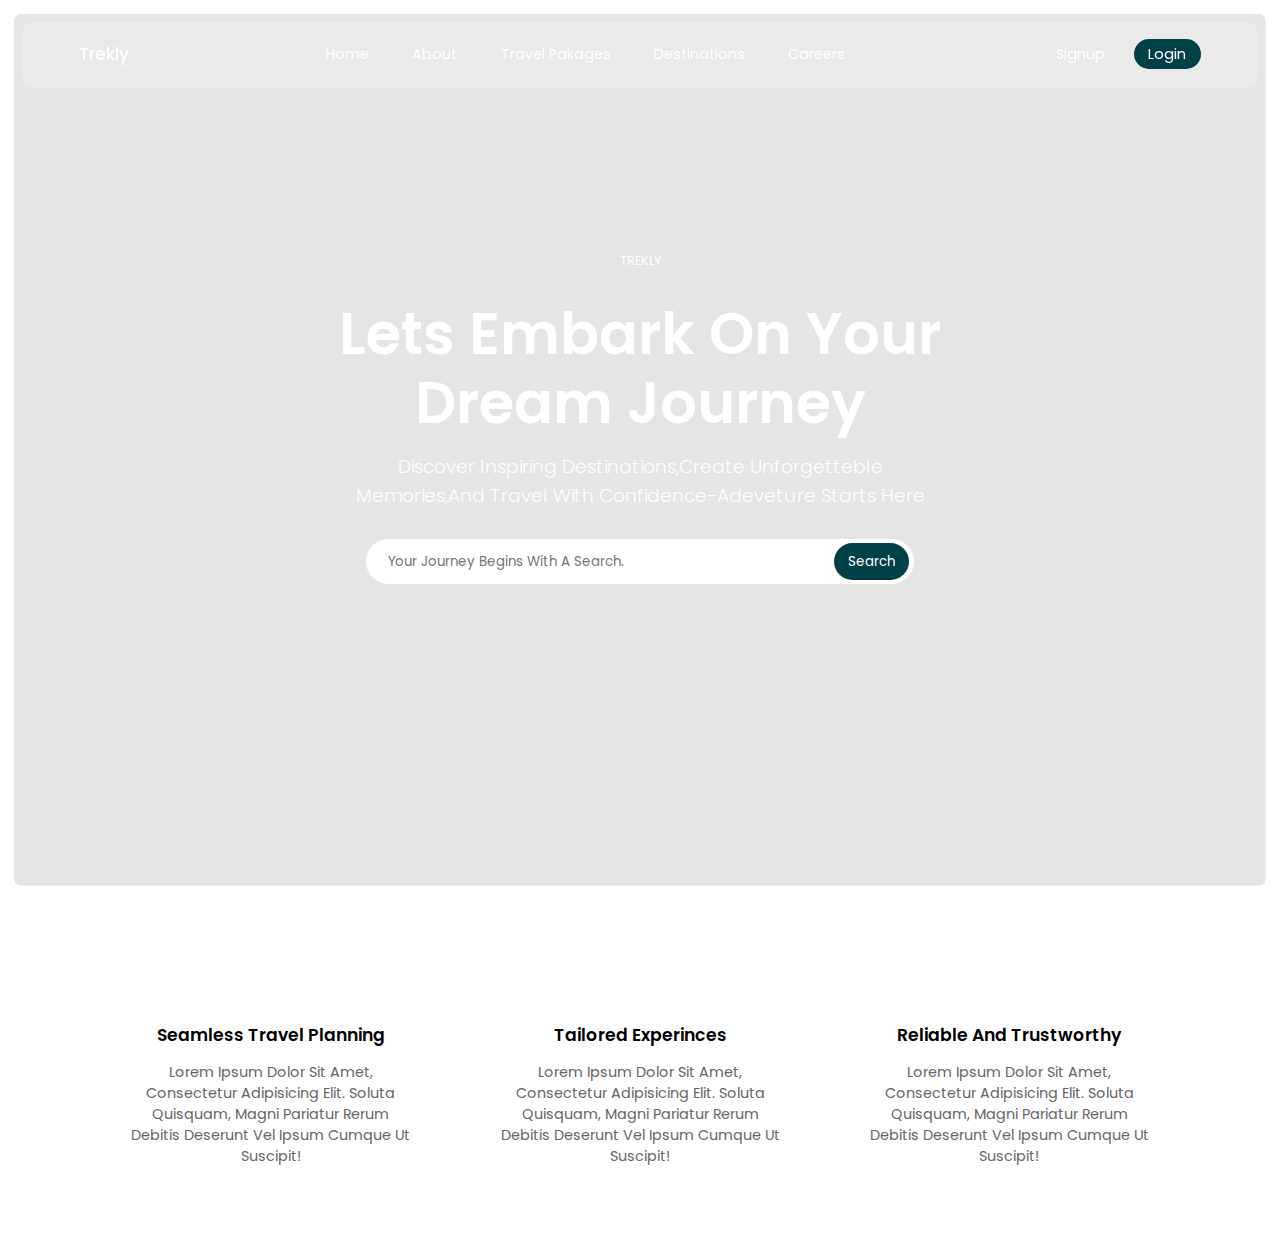
==== Trekly.html @ a3ea8701 "designed header,navbar,travel section and some responsiveness" ====
<!DOCTYPE html>
<html lang="en">
<head>
    <meta charset="UTF-8">
    <meta name="viewport" content="width=device-width, initial-scale=1.0">
    <title>Trekly</title>
    <link rel="stylesheet" href="https://cdnjs.cloudflare.com/ajax/libs/font-awesome/6.2.0/css/all.min.css" integrity="sha512-xh6O/CkQoPOWDdYTDqeRdPCVd1SpvCA9XXcUnZS2FmJNp1coAFzvtCN9BmamE+4aHK8yyUHUSCcJHgXloTyT2A==" crossorigin="anonymous" referrerpolicy="no-referrer" />
    <link rel="stylesheet" href="./css/trekly.css">
</head>
<body>
    <!-- home section start -->

  <section class="home">
    <div class="homeBox">
        <nav>
            <div class="logo bars">
                <div class="bar">
                    <i class="fa fa-bars"></i>
                </div>
                <h3>Trekly</h3>
            
            </div>
            <div class="menu ">
                <div class="close">
                    <i class="fa fa-close"></i>
                </div>
                <ul>
                    <li><a href="#">Home</a></li>
                    <li><a href="#">About</a></li>
                    <li><a href="#">Travel Pakages</a></li>
                    <li><a href="#">Destinations</a></li>
                    <li><a href="#">Careers</a></li>
                </ul>
            </div>
            <div class="signup-login">
                <a href="#">Signup</a>
                <a href="#">Login</a>
            </div>
        </nav>


<div class="content">
    <h5>Trekly</h5>
    <h1>Lets embark on your dream journey</h1>
    <p>Discover inspiring destinations,create unforgetteble memories,and travel with confidence-adeveture starts here</p>


<div class="search">
<i class="fa fa-search"></i>
<input type="text" placeholder="Your journey begins with a search.">
<button>search</button>
</div>

</div>


    </div>
  </section>
              
    <!-- home section end -->

    <!-- travel section start -->
<section class="travel">
    <div class="container">
        <div class="box">
            <img src="https://img.freepik.com/free-vector/planning-notebook-cartoon-style_1308-102623.jpg" alt="">
            <div class="content">
                <h4>Seamless travel planning</h4>
                <p>Lorem ipsum dolor sit amet, consectetur adipisicing elit. Soluta quisquam, magni pariatur rerum debitis deserunt vel ipsum cumque ut suscipit!</p>
            </div>
        </div>
        <div class="box">
            <img src="https://atlas-content-cdn.pixelsquid.com/stock-images/retro-map-K6VK2r2-600.jpg" alt="">
            <div class="content">
                <h4>Tailored experinces</h4>
                <p>Lorem ipsum dolor sit amet, consectetur adipisicing elit. Soluta quisquam, magni pariatur rerum debitis deserunt vel ipsum cumque ut suscipit!</p>
            </div>
        </div>
        <div class="box">
            <img src="https://cdn-icons-png.flaticon.com/512/4371/4371345.png" alt="">
            <div class="content">
                <h4>Reliable and Trustworthy</h4>
                <p>Lorem ipsum dolor sit amet, consectetur adipisicing elit. Soluta quisquam, magni pariatur rerum debitis deserunt vel ipsum cumque ut suscipit!</p>
            </div>
        </div>
    </div>
</section>

    <!-- travel section end -->
</body>
<script src="https://cdnjs.cloudflare.com/ajax/libs/gsap/3.12.4/gsap.min.js" integrity="sha512-EZI2cBcGPnmR89wTgVnN3602Yyi7muWo8y1B3a8WmIv1J9tYG+udH4LvmYjLiGp37yHB7FfaPBo8ly178m9g4Q==" crossorigin="anonymous" referrerpolicy="no-referrer"></script>
<script src="./js/trekly.js"></script>
</html>
---- css/trekly.css ----
@import url('https://fonts.googleapis.com/css2?family=Poppins:ital,wght@0,100;0,200;0,300;0,400;0,500;0,600;0,700;0,800;0,900;1,100;1,200;1,300;1,400;1,500;1,600;1,700;1,800;1,900&display=swap');

* {
 margin: 0;
 padding: 0;   
 font-family: "Poppins",sans-serif;
 text-transform: capitalize;
 box-sizing: border-box;
 transition: all .3s ease;

 text-decoration: none;
}

:root{
    --dark-green:#112a34;
    --green-color:#004047;
    --white-color:#fff;
}

::selection{
    background: var(--green-color);
    color: var(--white-color);
}
html,body{
    width: 100%;
    height: 100%;
}

html{
    font-size: 90%;
}

section{
    padding: 0 8rem;
    width: 100%;
}

section.home{
    padding: 1rem;
    width: 100%;
    height: 100vh;
}
.home .homeBox{
    width: 100%;
    height: 100%;
    background: linear-gradient(rgba(0,0,0,.1),rgba(0,0,0,.1)),url("https://images.unsplash.com/photo-1647311022453-ab4353c000db?q=80&w=1932&auto=format&fit=crop&ixlib=rb-4.0.3&ixid=M3wxMjA3fDB8MHxwaG90by1wYWdlfHx8fGVufDB8fHx8fA%3D%3D");
    background-repeat: no-repeat;
    background-size: cover;
    background-position: center;
    padding: .5rem;
    border-radius:.5rem;
}

.home .homeBox nav{
    width: 100%;
    height: 65px;
    background: linear-gradient(rgba(255,255,255,.2),rgba(255,255,255,.2));
    backdrop-filter: blur(1px);
    border-radius: .7rem;
    display: flex;
    justify-content: space-between;
    align-items: center;
    padding: 0 4rem;
    z-index:10 ;
    position: relative;
}

.home .homeBox nav .logo{
    display: flex;
  align-items: center;
    gap: 1rem;
}

.home .homeBox nav .logo .bar{
font-size: 1.35rem;
color: var(--white-color);
cursor: pointer;
display: none;
} 

.home .homeBox nav .logo .bar:hover{
    color: var(--green-color);
}

.home .homeBox nav .logo h3{
color: var(--white-color);
font-weight: 500;

}

.home .homeBox nav .menu .close{
    display: none;

} 

.home .homeBox nav .menu ul{
    display: flex;
    gap: 3rem;
    list-style: none;

}
.home .homeBox nav .menu ul li a{
    color: var(--white-color);
    font-weight: 400;

}
.home .homeBox nav .menu ul li a:hover{
    color: rgb(255, 255, 255/70%);
}
.home .homeBox nav .signup-login{
 display: flex;
    align-items: center;
    gap: 1rem;
}
.home .homeBox nav .signup-login a{
    color: var(--white-color);
    padding: .3rem 1rem;
    border-radius: 2rem;
}
.home .homeBox nav .signup-login a:last-child{
background: var(--green-color);
padding:.3rem 1rem ;
border-radius: 2rem;
}
.home .homeBox nav .signup-login a:hover{
    color: rgb(255, 255, 255/75%);
}

.home .homeBox nav .signup-login a:last-child:hover{
    color:var(--white-color) ;
    background:#02636e ;
}

.home .homeBox .content{
    width: 100%;
    height: calc(100% - 65px);
    display: flex;
    justify-content: center;
    align-items: center;
    flex-direction: column;
    transform: translate(0 ,-65px);
}
.home .homeBox .content h5{
    text-transform: uppercase;
    color: var(--white-color);
    font-size: .9rem;
    font-weight: 400;
    margin-bottom: 2rem;
}

.home .homeBox .content h1{
    font-size:4rem ;
    max-width: 50rem;
    color: var(--white-color);
    text-align: center;
    font-weight: 600;
    line-height: 1.2;
    margin-bottom:1rem;
}
.home .homeBox .content p{
    color: var(--white-color);
font-weight: 300;
max-width: 40rem;
font-size: 1.3rem;
margin-bottom: 2rem;
text-align: center;
}
.home .homeBox .content .search{
    width: 100%;
    max-width: 38rem;
height: 45px;
background: var(--white-color);
border-radius: 3rem;
display: flex;
align-items: center;
padding: .3rem;
}
.home .homeBox .content .search i{
    color: rgba(0, 0,0 ,.5 );
    margin: 0.6rem;
}


.home .homeBox .content .search input{
    width: 100%;
    height: 100%;
    background: transparent;
    border: none;
    outline: none;
    font-weight: 400;
}
.home .homeBox .content .search button{
    height: 100%;
    padding: 0 1rem;
    border-radius: inherit;
    background: var(--green-color);
    border: none;
    outline: none;
    color: var(--white-color);
    font-weight: 400;
    cursor: pointer;
}
.home .homeBox .content .search button:hover{
 background: #02636e;   
}


/* travel section start */
.travel .container{
   width: 100%; 
   display: flex;
   justify-content: space-between;
   align-items: center;
   gap: 4rem;
   padding: 5rem 0;

}
.travel .container .box{
    padding: 0 1rem;
    text-align: center;
    max-width: 30rem;
}
.travel .container .box img{
    height: 10rem;
}

.travel .container .box h4{
    font-size: 1.2rem;
    margin: 1rem 0;
    margin-top: 2rem;
    font-weight: 600;

}
.travel .container .box p{
    color: #666;
}
/* travel section end */








/* media queries of section start */
@media only screen  and (max-width:1020px)  {
html{
   font-size: 85%; 
}   
 section{
    padding: 0 2rem;
 }
}
@media only screen  and (max-width:910px)  {
  .home .homeBox nav{
    padding: 0 1rem;
  }
   
  .home .homeBox nav .menu{
    gap: 2rem;
  }
    }

    @media only screen  and (max-width:767px)  {
     .home .homeBox nav .menu{
        display: none;
     }
     
     .home .homeBox nav .logo .bar{
        display: block;
     }
     .home .homeBox nav .menu.active{
        display: block;
        position:absolute ;
        left: -1.5rem;
        top: -1.5rem;
        width: 100vw;
        height: 100vh;
        background: rgb(0 0 0/90%);
        display: flex;
        align-items: center;
        padding: 0 3rem;
     }
     .home .homeBox nav .menu .close{
        display: block;
        position: absolute;
        left: 3rem;
        top: 3rem;
        cursor: pointer;
        color: var(--white-color);
        font-size: 2rem;
     }
     .home .homeBox nav .menu .close:hover{
        color: rgb(255 255 255/40%);
     }
     .home .homeBox nav .menu ul{
        flex-direction: column;
        font-size: 1.3rem;
        gap: 1.3rem;
     }
     .home .homeBox nav .menu ul:hover li a{
        color: rgb(255 255 255/40%);
     }

     .home .homeBox nav .menu ul li a:hover{
        color: var(--white-color);
     }
     .home .homeBox .content{
        padding: 2rem;
     }
     .travel .container{
        flex-direction: column;
        padding: 4rem 0;
        gap: 4rem;

     }

     .travel .container .box img{
        height: 6rem;
     }

}

        @media only screen  and (max-width:607px)  {
            .home .homeBox .content h1{
               font-size: 2rem; 
            }
            .home .homeBox .content p{
                font-size: .8rem; 
             }
            }
/* media queries of section end */
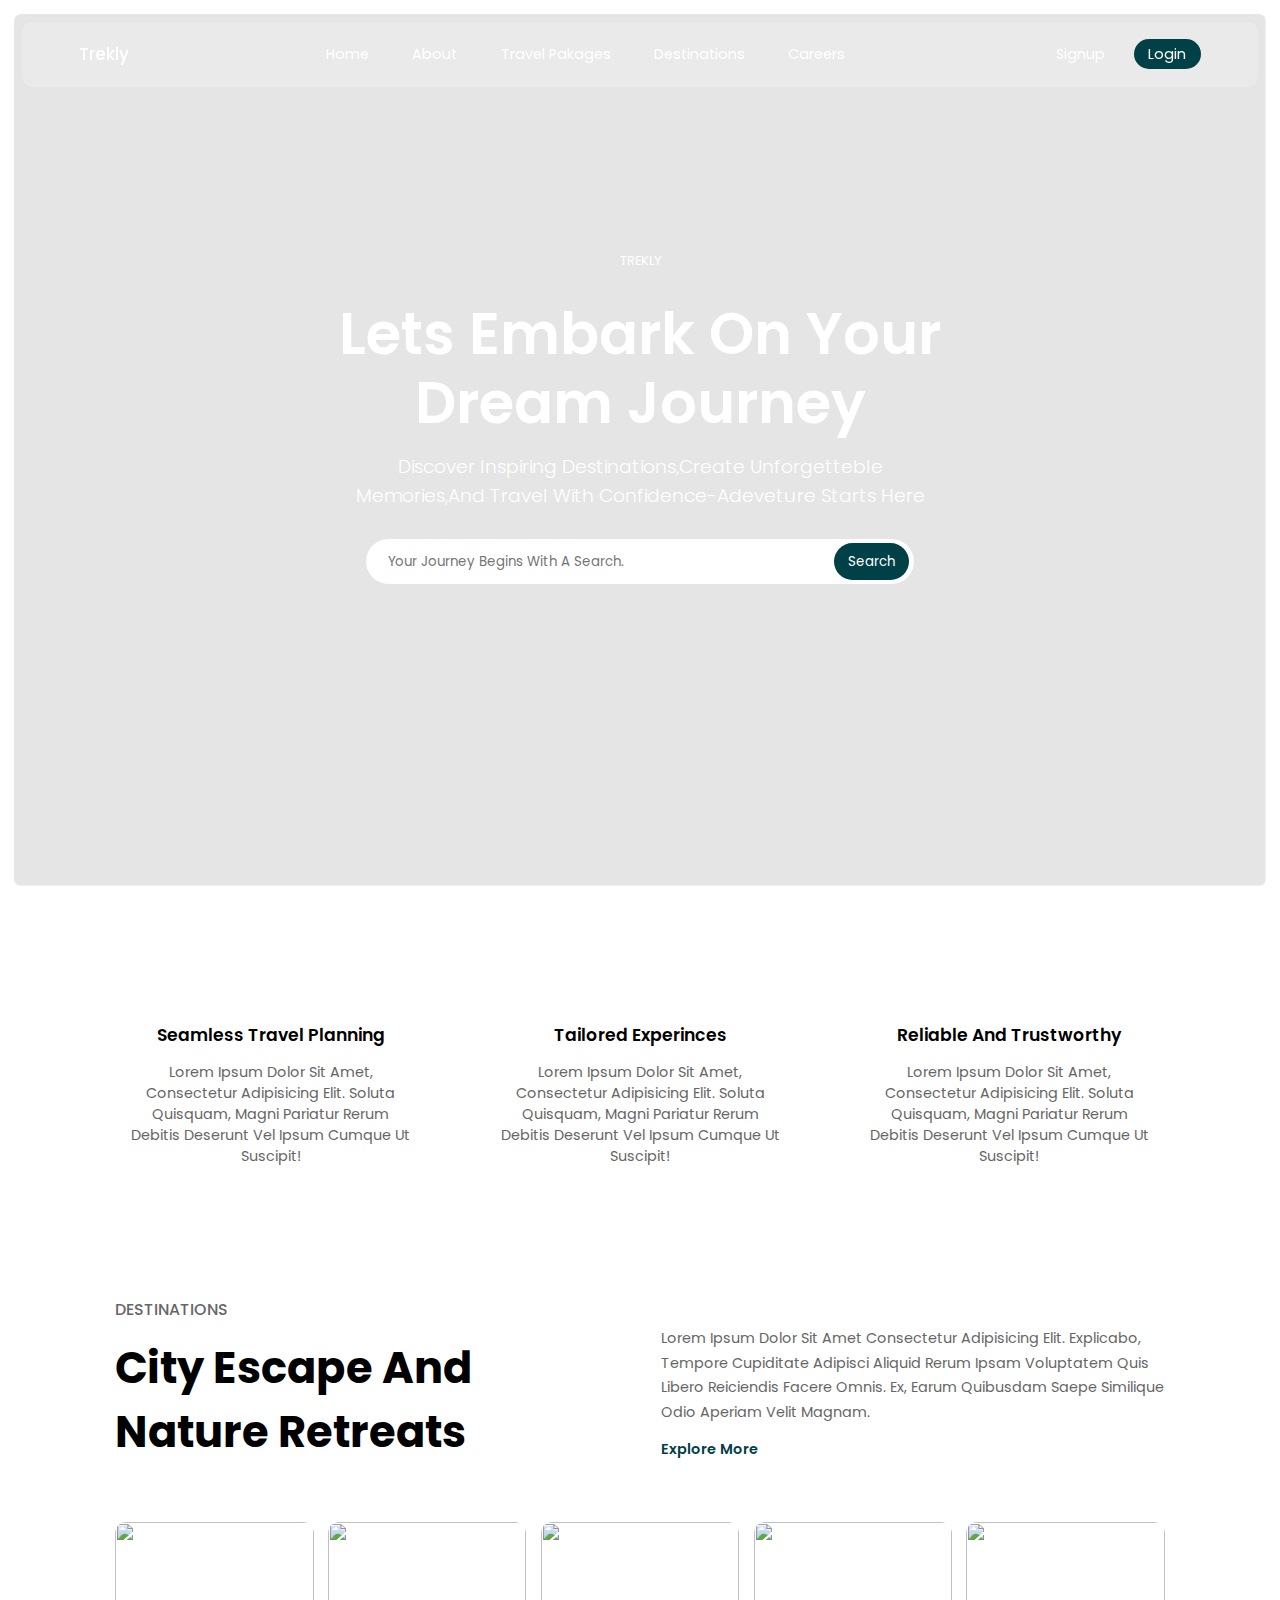
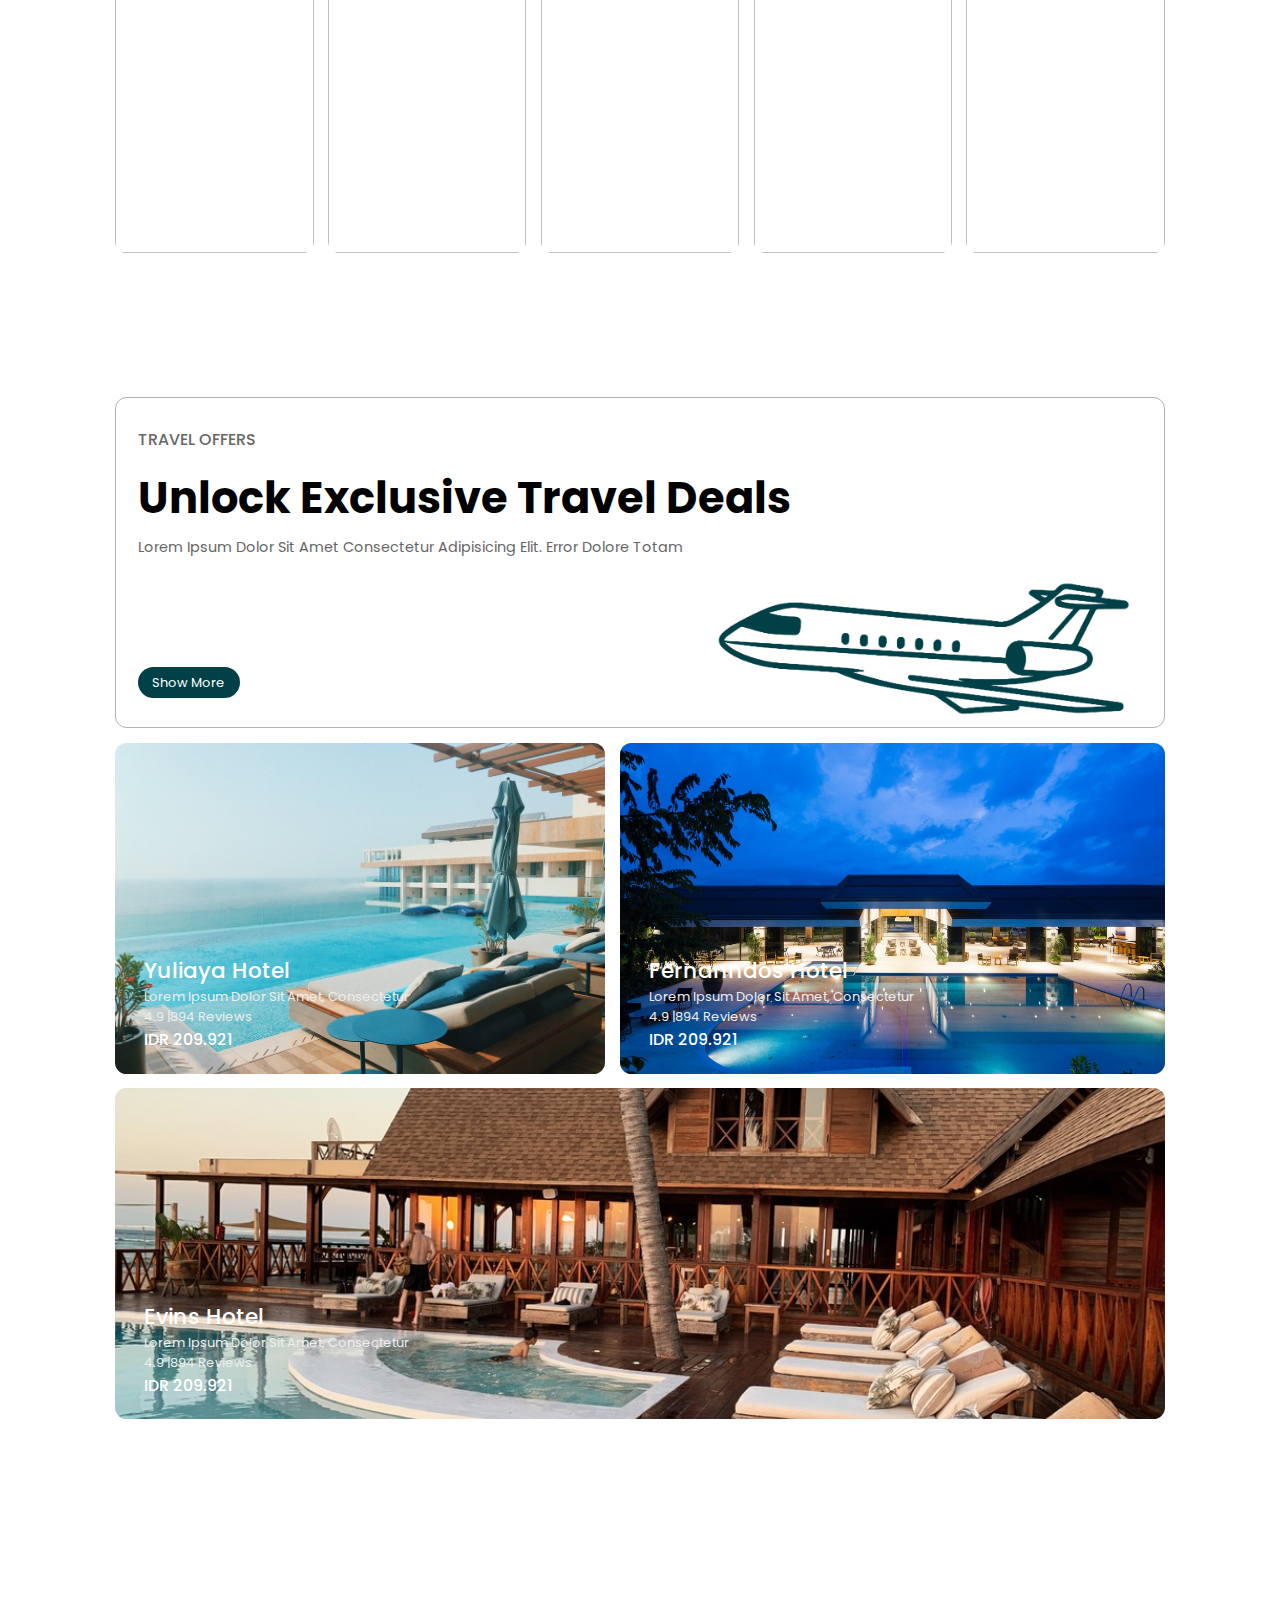
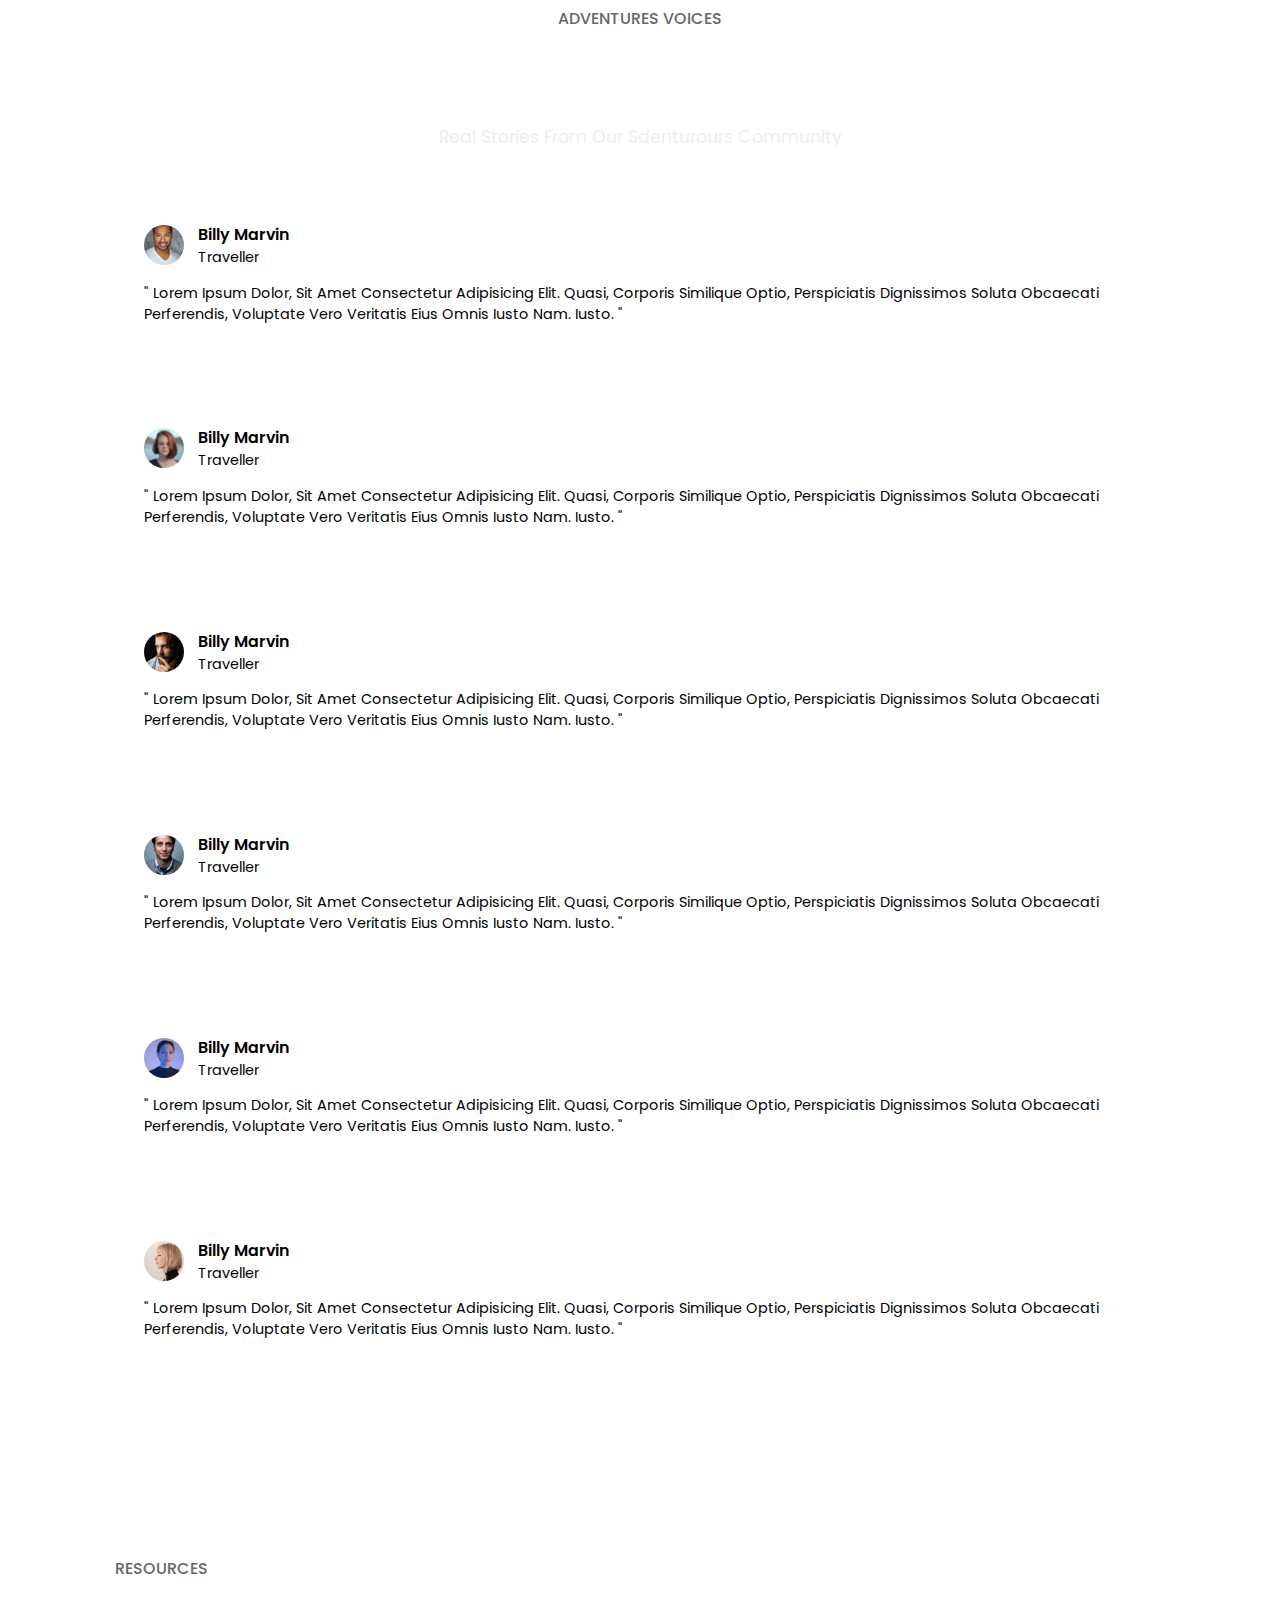
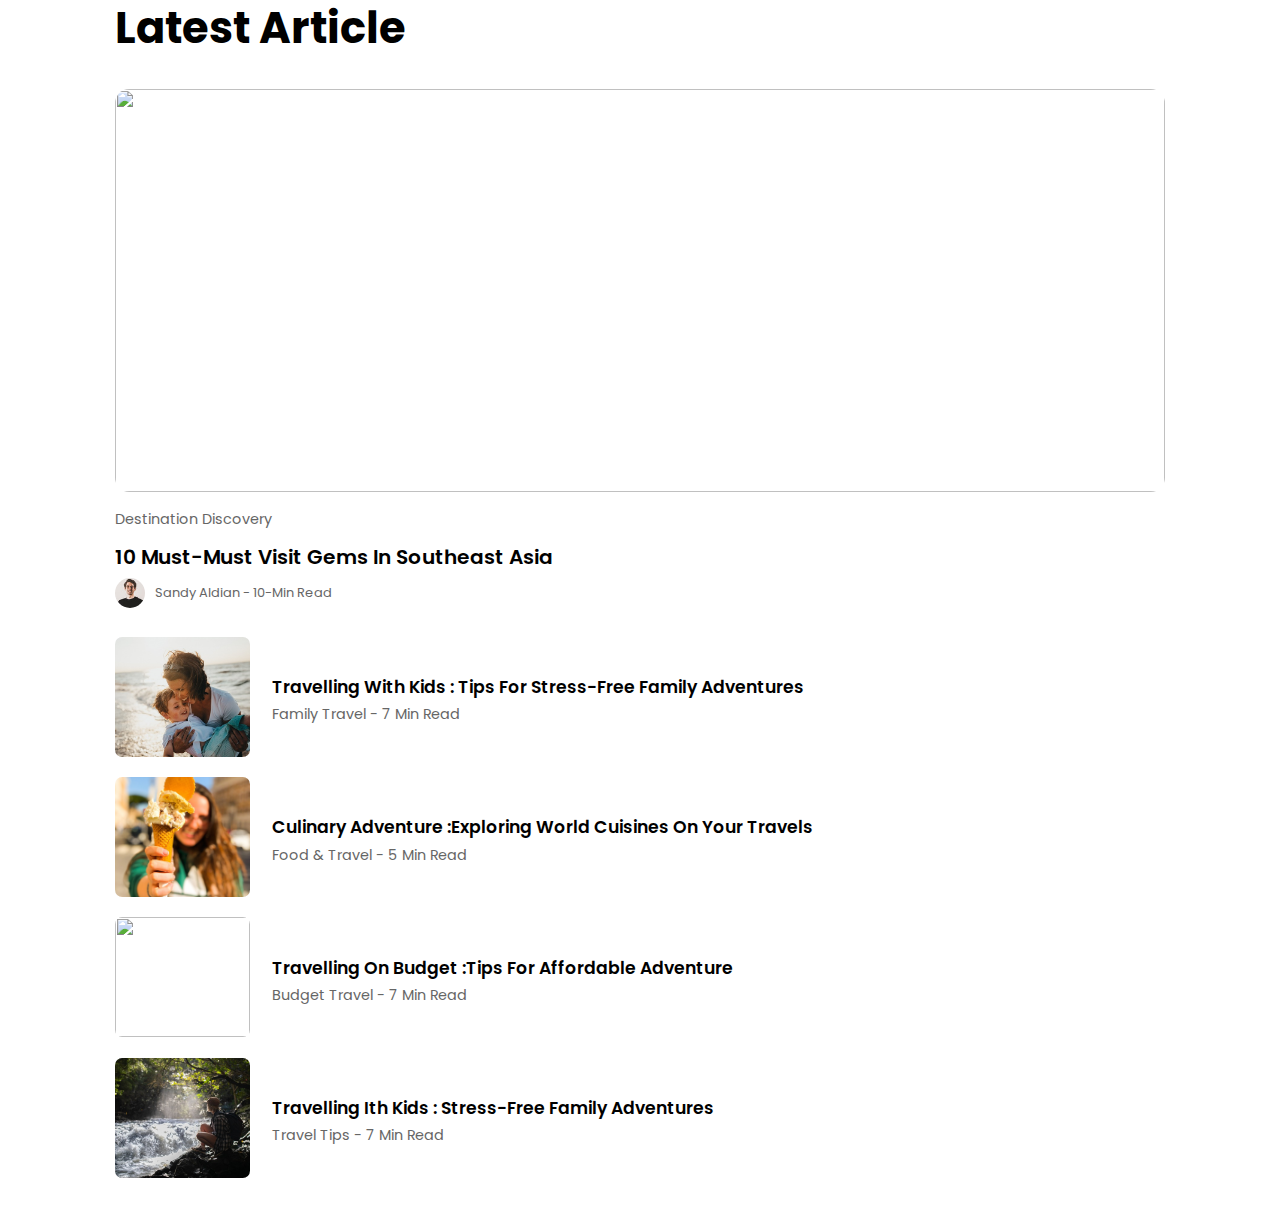
==== commit 2fdb0f6e: "destination,features,feedback ssection design and more completed" ====
--- a/Trekly.html
+++ b/Trekly.html
@@ -87,6 +87,280 @@
 </section>
 
     <!-- travel section end -->
+  <!-- destination section starts -->
+<section class="destinations">
+    <h4 class="label">destinations</h4>
+    <div class="container">
+        <div class="container-box">
+            <h2 class="heading">city escape and nature retreats</h2>
+            <div class="content">
+                <p>Lorem ipsum dolor sit amet consectetur adipisicing elit. Explicabo, tempore cupiditate adipisci aliquid rerum ipsam voluptatem quis libero reiciendis facere omnis. Ex, earum quibusdam saepe similique odio aperiam velit magnam.</p>
+                <a href="#">explore more <i class="fa fa-arrow-right"></i></a>
+            </div>
+        </div>
+        <div class="gallery">
+            <div class="box">
+                <img src="https://plus.unsplash.com/premium_photo-1675802755792-a7cfd346b5be?q=80&w=1932&auto=format&fit=crop&ixlib=rb-4.0.3&ixid=M3wxMjA3fDB8MHxwaG90by1wYWdlfHx8fGVufDB8fHx8fA%3D%3D" alt="">
+                <div class="text">
+                    <h2>east nusa tenggara</h2>
+                </div>
+            </div>
+            <div class="box">
+                <img src="https://images.unsplash.com/photo-1494086540177-cb524d1bc2f8?w=600&auto=format&fit=crop&q=60&ixlib=rb-4.0.3&ixid=M3wxMjA3fDB8MHxzZWFyY2h8NTl8fGJvYXQlMjBpbiUyMHRoZSUyMG9jZWFufGVufDB8fDB8fHww" alt="">
+                <div class="text">
+                    <h2>bali</h2>
+                </div>
+            </div>
+            <div class="box">
+                <img src="https://images.unsplash.com/photo-1507608869274-d3177c8bb4c7?w=600&auto=format&fit=crop&q=60&ixlib=rb-4.0.3&ixid=M3wxMjA3fDB8MHxzZWFyY2h8MTR8fGhvdCUyMGFpciUyMGJhbGxvb258ZW58MHx8MHx8fDA%3D" alt="">
+                <div class="text">
+                    <h2>bali</h2>
+                </div>
+            </div>
+            <div class="box">
+                <img src="https://images.unsplash.com/photo-1531142215038-8057c1bd3878?q=80&w=2071&auto=format&fit=crop&ixlib=rb-4.0.3&ixid=M3wxMjA3fDB8MHxwaG90by1wYWdlfHx8fGVufDB8fHx8fA%3D%3D" alt="">
+                <div class="text">
+                    <h2>east java</h2>
+                </div>
+            </div>
+            <div class="box">
+                <img src="https://images.unsplash.com/photo-1500530855697-b586d89ba3ee?w=600&auto=format&fit=crop&q=60&ixlib=rb-4.0.3&ixid=M3wxMjA3fDB8MHxzZWFyY2h8NzZ8fGJvYXQlMjBmcm9udHxlbnwwfHwwfHx8MA%3D%3D" alt="">
+                <div class="text">
+                    <h2>west papua</h2>
+                </div>
+            </div>
+        </div>
+    </div>
+</section>
+    <!-- destination section end -->
+  
+
+    <!-- features  section starts  -->
+       <section class="featured">
+         <div class="gallery">
+            <div class="box">
+                <div class="first-box">
+                    <h4 class="label">travel offers</h4>
+                    <h2 class="heading">unlock exclusive travel deals </h2>
+                    <p>Lorem ipsum dolor sit amet consectetur adipisicing elit. Error dolore totam </p>
+                    <a href="#">show more</a>
+                    <div class="image">
+                        <img src="./images/plane.png" alt="">
+                    </div>
+                </div>
+            </div>
+            <div class="box">
+                <img src="./images/featured-1.jpg" alt="">
+                <div class="content">
+                    <h2>yuliaya hotel</h2>
+                    <p>Lorem ipsum dolor sit amet, consectetur</p>
+                    <div class="review-and-idr">
+                        <div class="review">
+
+                            <i class="fa fa-star"></i>
+                            4.9 |894 reviews
+                            <p>idr 209.921</p>
+                        </div>
+                    </div>
+                </div>
+            </div>
+            <div class="box">
+                <img src="./images/featured-2.jpg" alt="">
+                <div class="content">
+                    <h2>fernanndos hotel</h2>
+                    <p>Lorem ipsum dolor sit amet, consectetur</p>
+                    <div class="review-and-idr">
+                        <div class="review">
+
+                            <i class="fa fa-star"></i>
+                            4.9 |894 reviews
+                            <p>idr 209.921</p>
+                        </div>
+                    </div>
+                </div>
+            </div>
+            <div class="box">
+                <img src="./images/featured-3.jpg" alt="">
+                <div class="content">
+                    <h2>evins hotel</h2>
+                    <p>Lorem ipsum dolor sit amet, consectetur</p>
+                    <div class="review-and-idr">
+                        <div class="review">
+
+                            <i class="fa fa-star"></i>
+                            4.9 |894 reviews
+                            <p>idr 209.921</p>
+                        </div>
+                    </div>
+                </div>
+            </div>
+         </div>
+       </section>
+    <!-- features  section ends  -->
+  
+
+    <!-- feedback section start -->
+<section class="feedback">
+    <div class="container">
+      <h4 class="label">
+        adventures voices
+      </h4>  
+      <h2 class="heading">adventurers voices</h2>
+      <p class="paragraph">
+        real stories from our sdenturours community
+      </p>
+    </div>
+
+
+    <div class="voices">
+        <div class="voice">
+            <div class="profile">
+                <img src="./images/photo1.jpg" alt="">
+                <div class="detail">
+                    <li>Billy marvin</li>
+                    <li>traveller</li>
+                </div>
+            </div>
+            <p>" Lorem ipsum dolor, sit amet consectetur adipisicing elit. Quasi, corporis similique optio, perspiciatis dignissimos soluta obcaecati perferendis, voluptate vero veritatis eius omnis iusto nam. Iusto. "</p>
+        </div>
+    </div>
+    
+    <div class="voices">
+        <div class="voice">
+            <div class="profile">
+                <img src="./images/photo2.jpg" alt="">
+                <div class="detail">
+                    <li>Billy marvin</li>
+                    <li>traveller</li>
+                </div>
+            </div>
+            <p>" Lorem ipsum dolor, sit amet consectetur adipisicing elit. Quasi, corporis similique optio, perspiciatis dignissimos soluta obcaecati perferendis, voluptate vero veritatis eius omnis iusto nam. Iusto. "</p>
+        </div>
+    </div>
+    
+    <div class="voices">
+        <div class="voice">
+            <div class="profile">
+                <img src="./images/photo3.jpg" alt="">
+                <div class="detail">
+                    <li>Billy marvin</li>
+                    <li>traveller</li>
+                </div>
+            </div>
+            <p>" Lorem ipsum dolor, sit amet consectetur adipisicing elit. Quasi, corporis similique optio, perspiciatis dignissimos soluta obcaecati perferendis, voluptate vero veritatis eius omnis iusto nam. Iusto. "</p>
+        </div>
+    </div>
+    
+    <div class="voices">
+        <div class="voice">
+            <div class="profile">
+                <img src="./images/photo4.jpg" alt="">
+                <div class="detail">
+                    <li>Billy marvin</li>
+                    <li>traveller</li>
+                </div>
+            </div>
+            <p>" Lorem ipsum dolor, sit amet consectetur adipisicing elit. Quasi, corporis similique optio, perspiciatis dignissimos soluta obcaecati perferendis, voluptate vero veritatis eius omnis iusto nam. Iusto. "</p>
+        </div>
+    </div>
+    
+    <div class="voices">
+        <div class="voice">
+            <div class="profile">
+                <img src="./images/photo5.jpg" alt="">
+                <div class="detail">
+                    <li>Billy marvin</li>
+                    <li>traveller</li>
+                </div>
+            </div>
+            <p>" Lorem ipsum dolor, sit amet consectetur adipisicing elit. Quasi, corporis similique optio, perspiciatis dignissimos soluta obcaecati perferendis, voluptate vero veritatis eius omnis iusto nam. Iusto. "</p>
+        </div>
+    </div>
+    
+    <div class="voices">
+        <div class="voice">
+            <div class="profile">
+                <img src="./images/photo6.jpg" alt="">
+                <div class="detail">
+                    <li>Billy marvin</li>
+                    <li>traveller</li>
+                </div>
+            </div>
+          <p>" Lorem ipsum dolor, sit amet consectetur adipisicing elit. Quasi, corporis similique optio, perspiciatis dignissimos soluta obcaecati perferendis, voluptate vero veritatis eius omnis iusto nam. Iusto. "</p>
+        </div>
+    </div>
+</section>
+
+
+
+    <!-- feedback section end -->
+
+<!-- article section start -->
+
+<section class="article">
+    <h4 class="label">resources</h4>
+    <h2 class="heading">latest article</h2>
+    <div class="container">
+        <div class="latest-article">
+            <img src="https://images.unsplash.com/photo-1512401127452-381867a7f9c2?w=600&auto=format&fit=crop&q=60&ixlib=rb-4.0.3&ixid=M3wxMjA3fDB8MHxzZWFyY2h8OHx8aG9vZHklMjBib3l8ZW58MHx8MHx8fDA%3D" alt="">
+            <p>destination discovery</p>
+            <h3>10 must-must visit gems in southeast asia</h3>
+            <div class="author">
+                <img src="./images/photo7.jpg" alt="">
+                <p>sandy aldian - 10-min read</p>
+            </div>
+        </div>
+        <div class="more-article">
+            <div class="box">
+                <div class="image">
+                    <img src="./images/family.jpg" alt="">
+                </div>
+                <div class="text">
+                    <h3>travelling with kids : tips for stress-free family adventures</h3>
+                    <li>family travel - 7 min read</li>
+                </div>
+            </div>
+            <div class="box">
+                <div class="image">
+                    <img src="./images/food-article.jpg" alt="">
+                </div>
+                <div class="text">
+                    <h3>culinary adventure :exploring world cuisines on your travels </h3>
+                    <li>food & travel - 5 min read</li>
+                </div>
+            </div>
+            <div class="box">
+                <div class="image">
+                    <img src="https://images.unsplash.com/photo-1454496406107-dc34337da8d6?q=80&w=2000&auto=format&fit=crop&ixlib=rb-4.0.3&ixid=M3wxMjA3fDB8MHxwaG90by1wYWdlfHx8fGVufDB8fHx8fA%3D%3D" alt="">
+                </div>
+                <div class="text">
+                    <h3>travelling on budget :tips for affordable adventure</h3>
+                    <li>budget travel - 7 min read</li>
+                </div>
+            </div>
+            <div class="box">
+                <div class="image">
+                    <img src="./images/tips.jpg" alt="">
+                </div>
+                <div class="text">
+                    <h3>travelling ith kids : stress-free family adventures</h3>
+                    <li> travel tips - 7 min read</li>
+                </div>
+            </div>
+         
+        </div>
+    </div>
+</section>
+
+
+
+
+
+
+
+
+<!-- article section end -->
+
 </body>
 <script src="https://cdnjs.cloudflare.com/ajax/libs/gsap/3.12.4/gsap.min.js" integrity="sha512-EZI2cBcGPnmR89wTgVnN3602Yyi7muWo8y1B3a8WmIv1J9tYG+udH4LvmYjLiGp37yHB7FfaPBo8ly178m9g4Q==" crossorigin="anonymous" referrerpolicy="no-referrer"></script>
 <script src="./js/trekly.js"></script>
--- a/css/trekly.css
+++ b/css/trekly.css
@@ -35,6 +35,17 @@
     width: 100%;
 }
 
+.label{
+    font-size: 1.1rem;
+    color: #666;
+    text-transform: uppercase;
+    font-weight: 500;
+    
+}
+.heading{
+    font-size: 3rem;
+    margin-top: 1rem;
+}
 section.home{
     padding: 1rem;
     width: 100%;
@@ -237,6 +248,361 @@
 /* travel section end */
 
 
+/* destination section starts */
+
+
+.destinations{
+    width: 100%;
+    padding-top:4rem ;
+    padding-bottom: 4rem;
+}
+
+.destinations .label{
+    font-size: 1.1rem;
+    color: #666;
+    text-transform: uppercase;
+    font-weight: 500;
+
+}
+
+.destinations .container{
+ width: 100%;
+
+}
+
+.destinations .container .container-box{
+    width: 100%;
+    display: flex;
+    align-items: center;
+    justify-content: space-between;
+    gap: 1rem;
+}
+
+.destinations .container .container-box .heading{
+    max-width: 30rem;
+}
+.destinations .container .container-box .content{
+    max-width:35rem ;
+}
+.destinations .container .container-box .content p{
+    line-height: 1.7rem;
+    color: #666;
+    margin-bottom: 1rem;
+}
+.destinations .container .container-box .content a{
+    color: var(--green-color);
+    font-weight: 600;
+}
+
+.destinations .container .container-box .content i{
+ margin-left: .5rem;   
+}
+
+.destinations .container .container-box .content a:hover i{
+    margin-left: .1rem;
+}
+
+.gallery{
+    margin-top: 4rem;
+    width: 100%;
+    display: flex;
+    flex-wrap: wrap;
+    gap: 1rem;
+}
+.gallery .box{
+    height: 23rem;
+    flex-grow: 1;
+    overflow: hidden;
+    border-radius: .8rem;
+    position: relative;
+}
+.gallery .box img{
+ width: 100%;
+ height: 100%;   
+ object-fit: cover;
+ object-position:center ;
+}
+.gallery .box .text{
+    position: absolute;
+    bottom: 0;
+    padding: 1.5rem 2rem;
+    left: 0;
+    z-index: 1;
+ 
+}
+.gallery .box .text h2{
+    font-size: 1.4rem;
+    color: var(--white-color);
+    font-weight: 500;
+}
+/* destination section ends */
+
+
+
+/* feature section starts */
+.featured{
+    padding-top: 2rem;
+    padding-bottom: 2rem;
+}
+.featured .gallery .box:first-child{
+    border: 1px  solid rgba(0, 0, 0, .3);
+    padding: 2rem 1.5rem;
+
+}
+.featured .gallery .box:first-child h2{
+    margin-bottom: .5rem;
+}
+.featured .gallery .box:first-child p{
+    margin-bottom: .5rem;
+    color: #666;
+}
+.featured .gallery .box:first-child a{
+    position: absolute;
+    bottom: 2rem;
+    padding: .4rem 1rem ;
+    color: var(--white-color);
+    background: var(--green-color);
+    border-radius: 3rem;
+    font-size: .9rem;
+    font-weight: 400;
+
+}
+.featured .gallery .box:first-child a:hover{
+    background:#02636e ;   
+}
+
+.featured .gallery .box:first-child .image{
+    width: 40%;
+    position: absolute;
+    bottom: -1rem;
+    right: 2rem;
+}
+
+
+.featured .gallery .box .content{
+    width: 100%;
+    position: absolute;
+    bottom: 0;
+    left: 0;
+    padding: 1.5rem 2rem;
+}
+.featured .gallery .box .content h2{
+    font-weight: 500;
+    color: var(--white-color);
+}
+.featured .gallery .box .content p{
+   font-size: .9rem;
+   color: #eee; 
+}
+.featured .gallery .box .content .review-and-idr{
+    display: flex;
+    justify-content: space-between;
+    align-items: center;
+}
+
+.featured .gallery .box .content .review-and-idr .review{
+    font-size: .9rem;
+    color: #eee;
+}
+
+
+.featured .gallery .box .content .review-and-idr .review i{
+color: #ffa600;
+}
+
+.featured .gallery .box .content .review-and-idr p{
+    font-size: 1.1rem;
+    text-transform: uppercase;
+    font-weight: 500;
+    color: var(--white-color);
+}
+
+
+/* feature section ends */
+
+
+
+
+/* feedback section start */
+
+.feedback{
+    /* background: url("../images/section-background.jpg"); */
+    background: url("https://images.unsplash.com/photo-1584794171574-fe3f84b43838?w=600&auto=format&fit=crop&q=60&ixlib=rb-4.0.3&ixid=M3wxMjA3fDB8MHxzZWFyY2h8MTl8fG9jZWFufGVufDB8fDB8fHww");
+    background-position: center;
+    background-size: cover;
+    margin-top: 6rem;
+    padding-top: 5rem;
+    padding-bottom: 5rem;
+}
+.feedback .container{
+    display:flex;
+    align-items: center;
+    flex-direction: column;
+}
+
+.feedback .container h4{
+    color: rgb(255, 255, 255/90%);
+}
+.feedback .container h2{
+    max-width: 40rem;
+    color: var(--white-color);
+    text-align: center;
+}
+
+.feedback .container p{
+    color: #eee;
+    font-size: 1.2rem;
+    margin-top: 1rem;
+    text-align: center;
+}
+
+.feedback .voices{
+    display: flex;
+    justify-content: space-between;
+    flex-wrap: wrap;
+    gap: 1rem; 
+    margin-top: 3rem;
+}
+
+
+
+.feedback .voices .voice{
+    flex:  1 0 320px;
+    background: var(--white-color);
+    padding: 2rem;
+    border-radius: .7rem;
+
+}
+
+
+.feedback .voices .voice .profile{
+    display: flex;
+    align-items: center;
+}
+
+.feedback .voices .voice .profile img{
+    width: 40px;
+    height: 40px;
+    object-fit: cover;
+    object-position: center;
+    border-radius: 2rem;
+
+}
+
+.feedback .voices .voice .profile .detail{
+    margin-left: 1rem;
+}
+
+.feedback .voices .voice .profile .detail li{
+    list-style: none;
+}
+
+.feedback .voices .voice .profile .detail li:first-child{
+    font-size: 1.1rem;
+    color: #000;
+    font-weight: 600;
+}
+.feedback .voices .voice p{
+   margin-top: 1rem; 
+}
+
+/* feedback section end */
+
+
+/* article section start */
+
+.article{
+    padding-top: 3rem;
+    padding-bottom: 3rem;
+    margin-top: 5rem;
+}
+
+.article .container{
+    display: flex;
+    flex-wrap: wrap;
+    gap: 1.5rem;
+    margin-top: 2rem;
+
+}
+
+.article .container .latest-article,.article .contianer .more-article{
+width: 100%;
+flex: 1 0 350px;
+}
+
+.article .container .latest-article img{
+    width: 100%;
+    height: 28rem;
+    border-radius: 1rem;
+    object-fit: cover;
+    object-position: center;
+}
+.article .container .latest-article p{
+    margin: .8rem 0;
+    color: #666;
+
+}
+.article .container .latest-article h3{
+    font-size: 1.4rem;
+    font-weight: 600;
+}
+.article .container .latest-article .author{
+    display: flex;
+    align-items: center;
+    gap:.7rem ;
+}
+
+.article .container .latest-article .author img{
+    width: 30px;
+    height: 30px;
+    border-radius: 3rem;
+}
+.article .container .latest-article .author p{
+    font-size: .9rem;
+}
+.article .container .more-article{
+    display: grid;
+    gap: 1rem;
+}
+.article .container .more-article .box{
+    display: flex;
+    gap: 1.5rem;
+    align-items: center;
+}
+
+.article .container .more-article .box img{
+    width: 135px;
+    height: 120px;
+    object-fit: cover;
+    object-position: center;
+    border-radius: .5rem;
+}
+.article .container .more-article .text h3{
+    font-size: 1.2rem;
+    font-weight: 600;
+} 
+
+.article .container .more-article .text li{
+    margin-top: .3rem;
+    list-style: none;
+    color: #666;
+}
+
+/* article section end */
+
+
+
+
+
+
+
+
+
+
+
+
+
+
 
 
 
@@ -259,6 +625,11 @@
    
   .home .homeBox nav .menu{
     gap: 2rem;
+  }
+
+  .destinations .container .container-box{
+    flex-direction: column;
+    align-items: flex-start;
   }
     }
 
@@ -319,6 +690,13 @@
      .travel .container .box img{
         height: 6rem;
      }
+     .destinations .container .container-box .content{
+        font-size:.8rem ;
+     }
+
+     .feedback .container p{
+        font-size: .9rem;
+     }
 
 }
 
@@ -330,4 +708,26 @@
                 font-size: .8rem; 
              }
             }
+
+
+            @media only screen  and (max-width:457px)  {
+                .article .container .latest-article, .article .container .more-article{
+                    width: 100%;
+                    flex: 1 0 250px;
+
+                }
+
+                .article .container .more-article .box img{
+                    width: 100px;
+                    height: 85px;
+
+                }
+
+                .article .container .more-article  .text h3{
+                    font-size: 1.1rem;
+                }
+                }
+
+
+
 /* media queries of section end */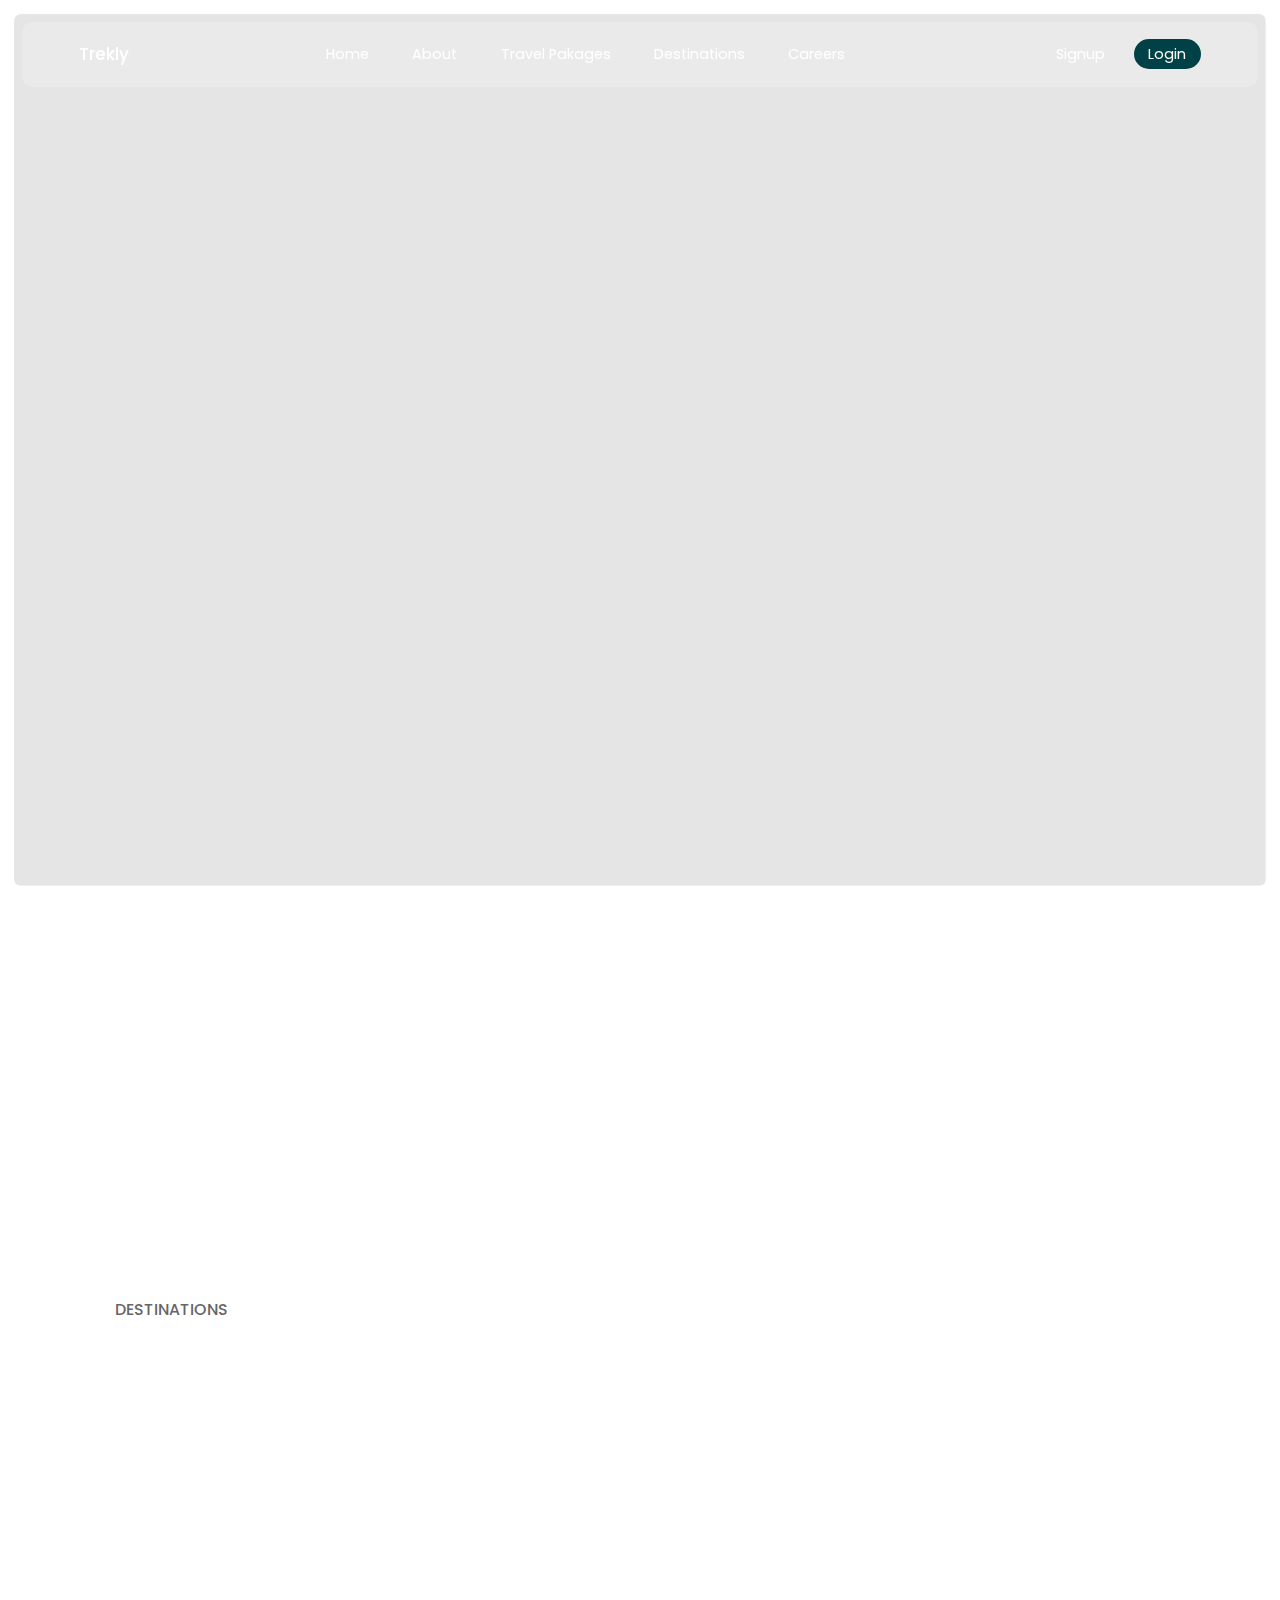
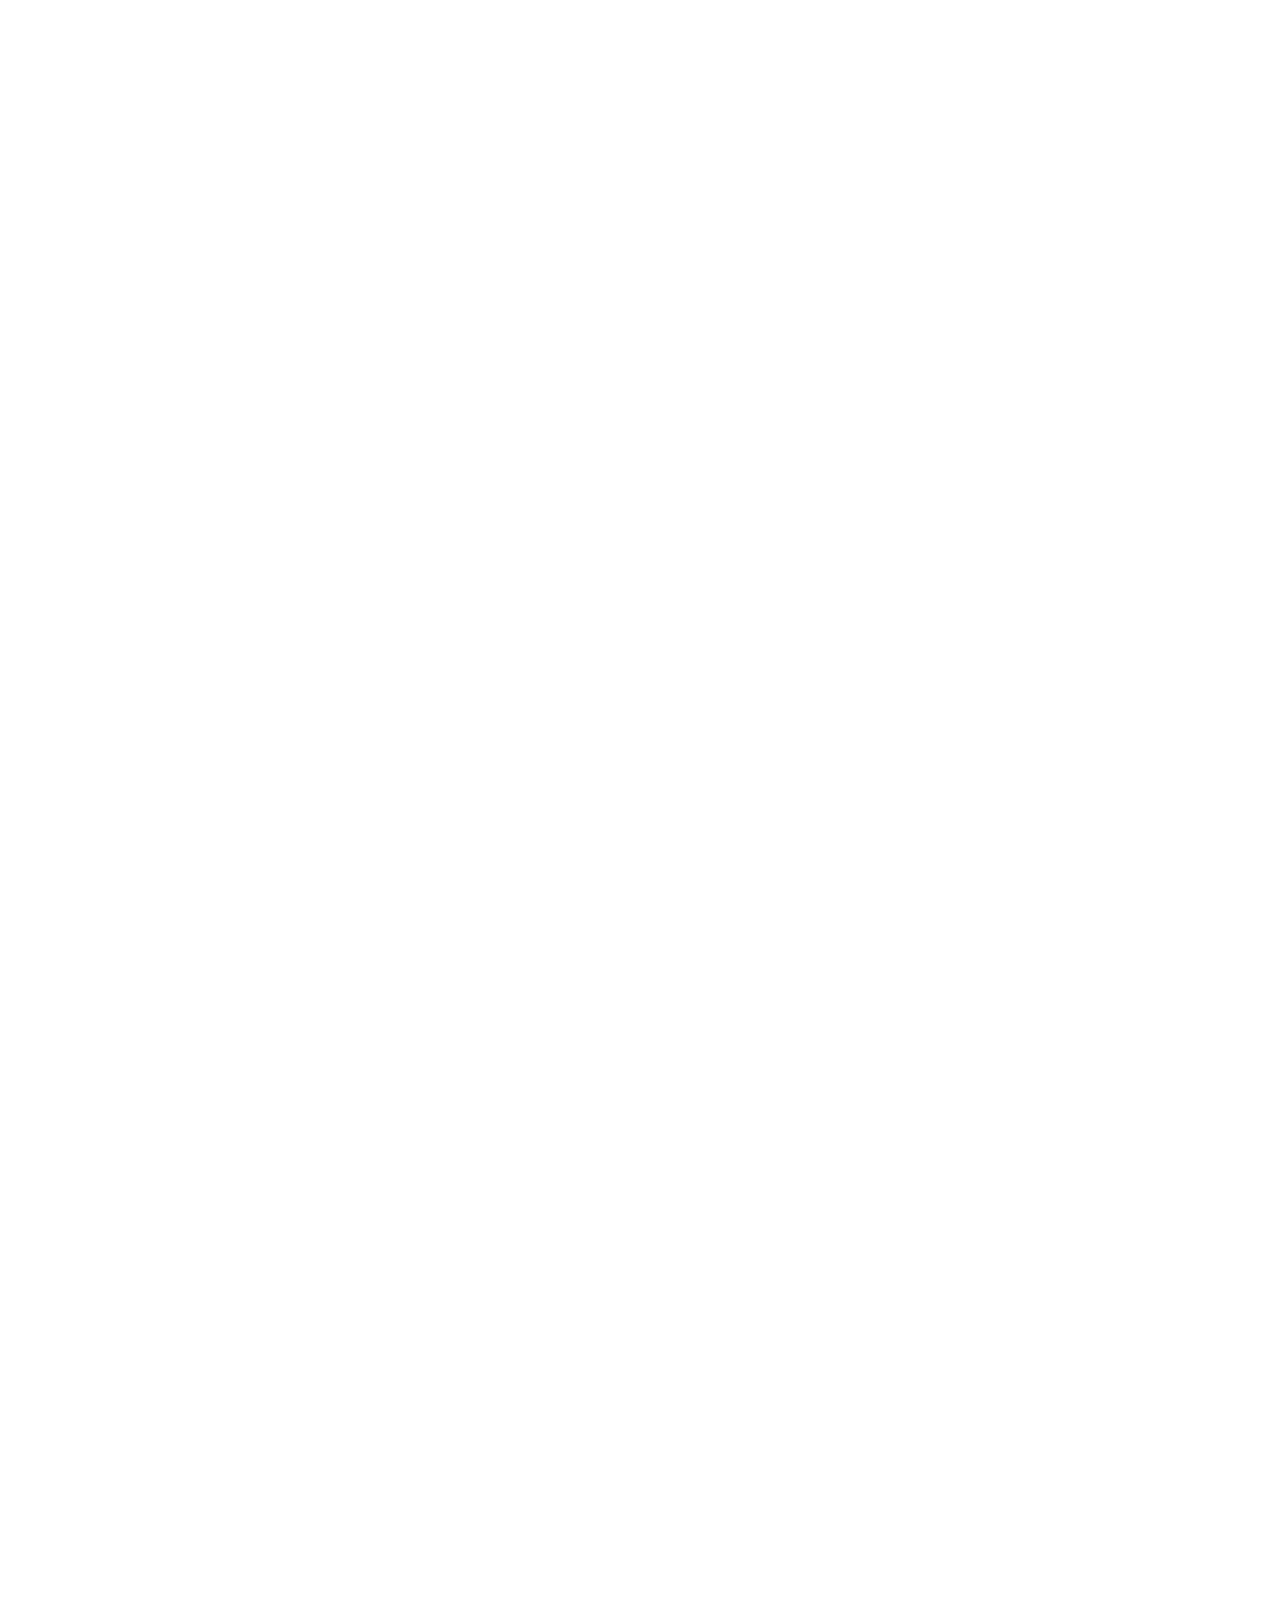
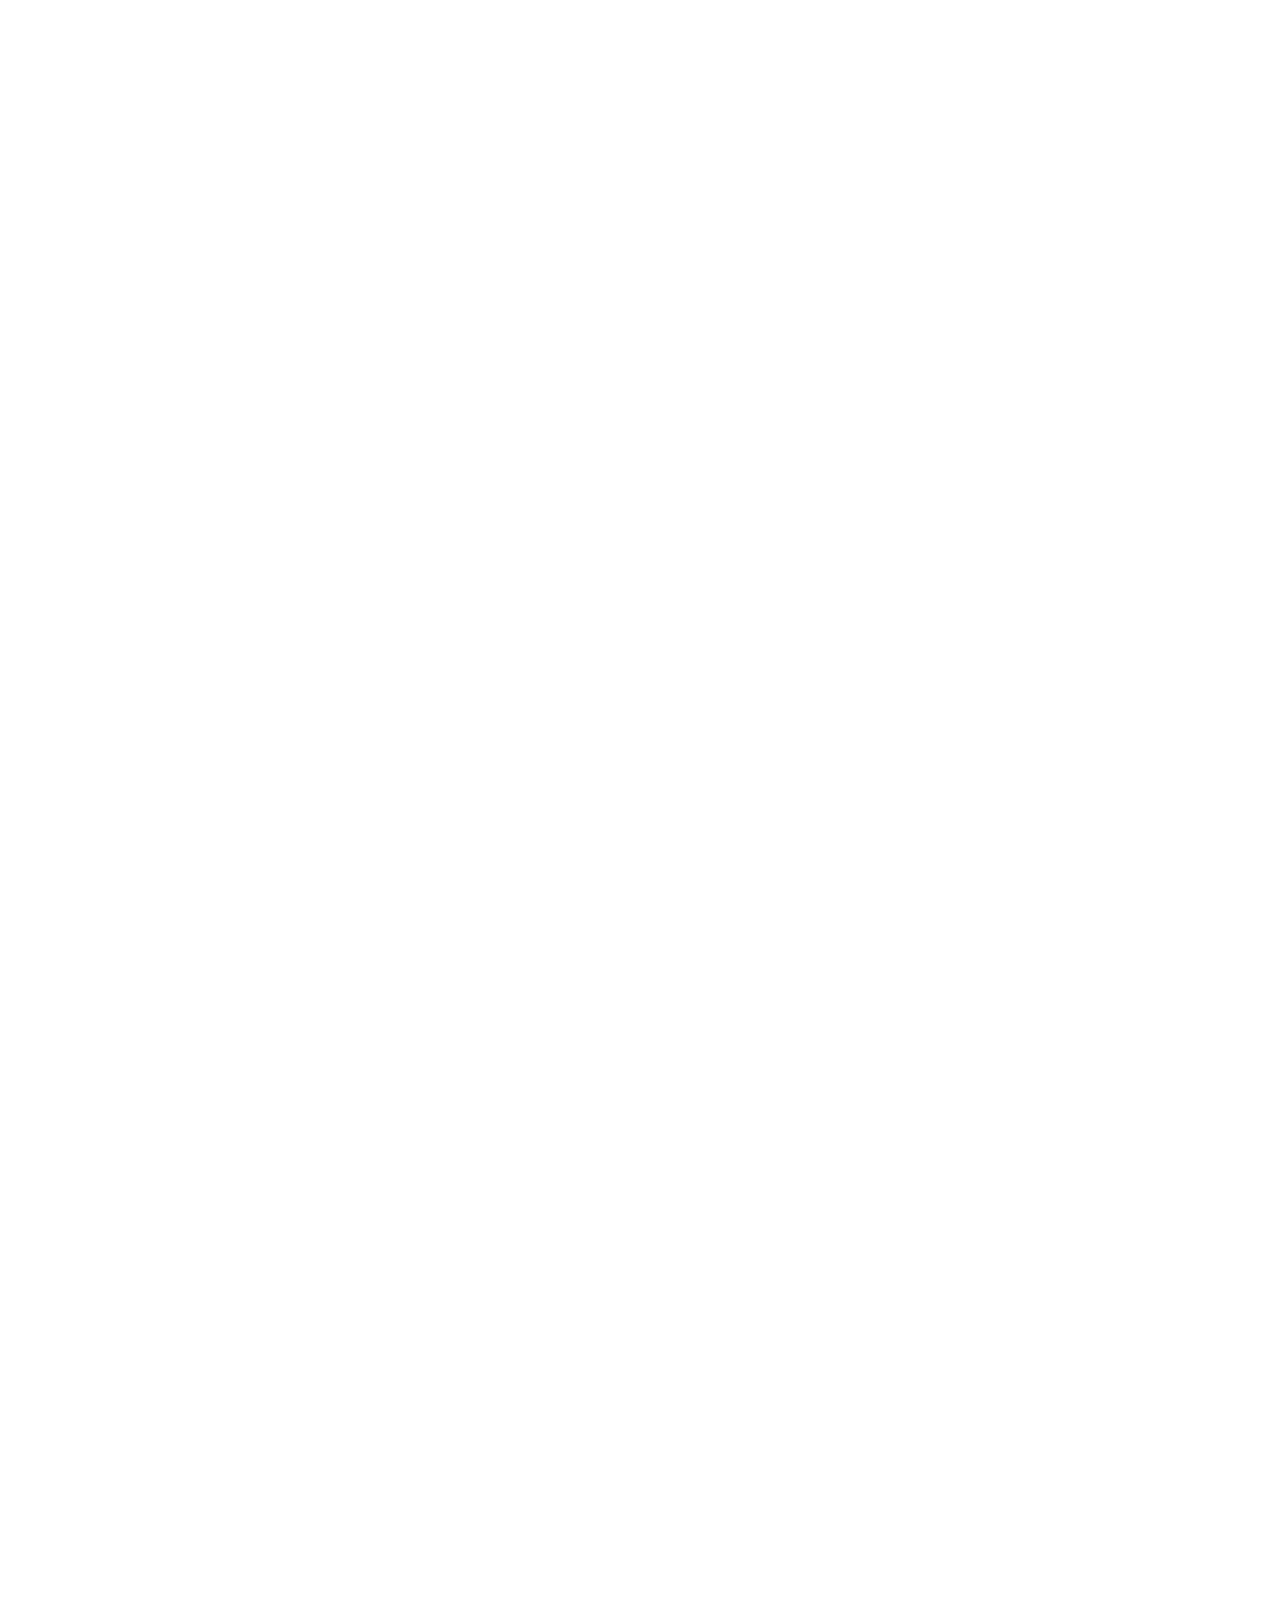
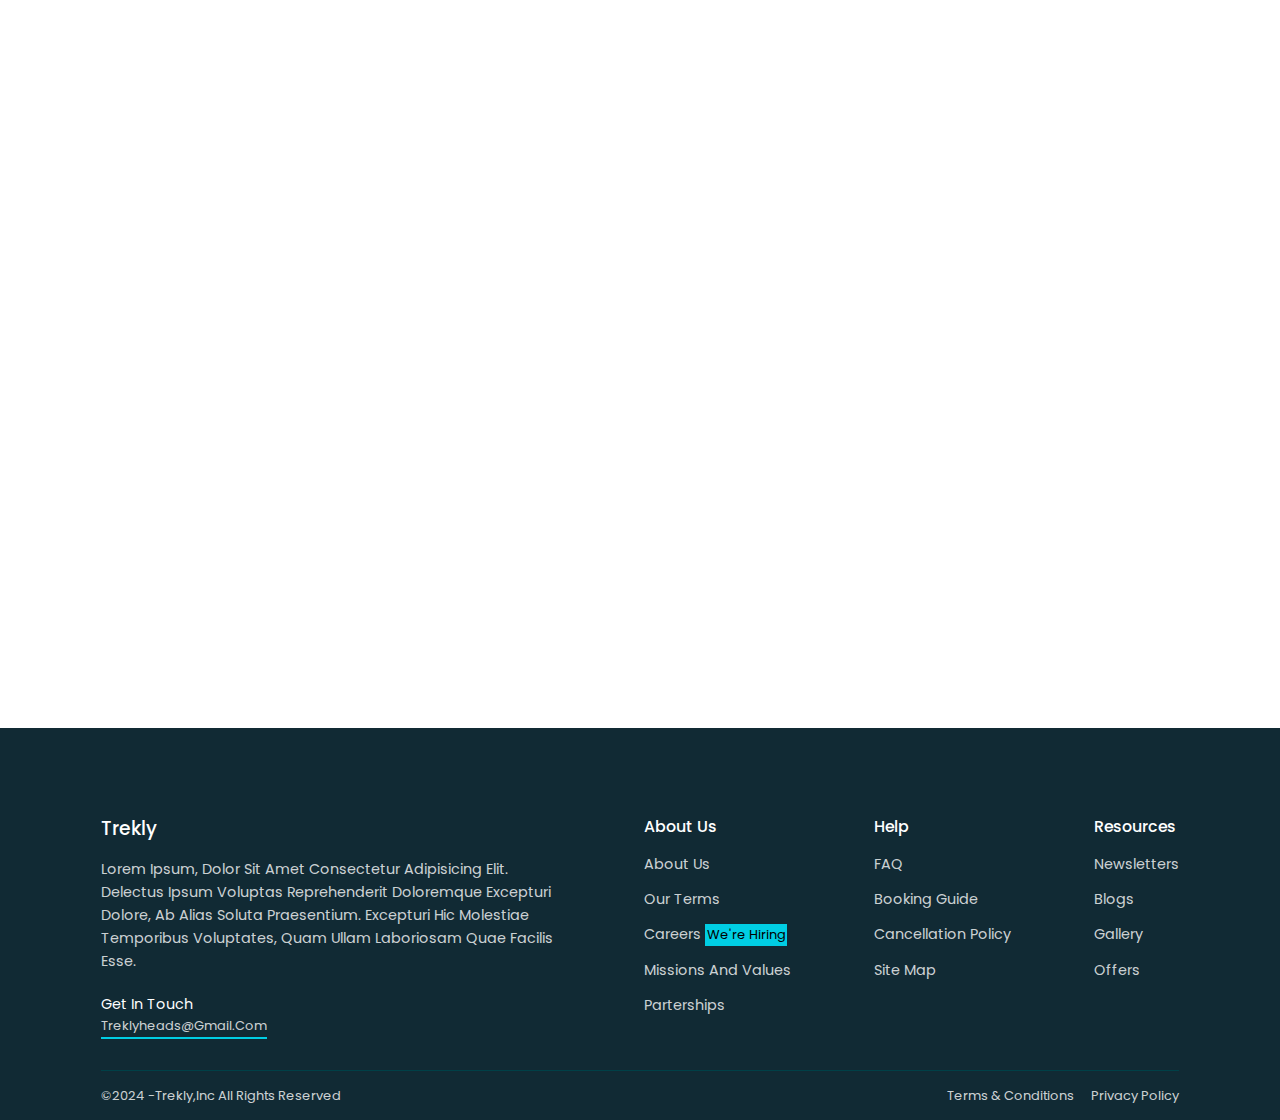
==== commit 86ff486e: "design & animation ready" ====
--- a/Trekly.html
+++ b/Trekly.html
@@ -62,21 +62,21 @@
     <!-- travel section start -->
 <section class="travel">
     <div class="container">
-        <div class="box">
+        <div class="box box1">
             <img src="https://img.freepik.com/free-vector/planning-notebook-cartoon-style_1308-102623.jpg" alt="">
             <div class="content">
                 <h4>Seamless travel planning</h4>
                 <p>Lorem ipsum dolor sit amet, consectetur adipisicing elit. Soluta quisquam, magni pariatur rerum debitis deserunt vel ipsum cumque ut suscipit!</p>
             </div>
         </div>
-        <div class="box">
+        <div class="box box2 ">
             <img src="https://atlas-content-cdn.pixelsquid.com/stock-images/retro-map-K6VK2r2-600.jpg" alt="">
             <div class="content">
                 <h4>Tailored experinces</h4>
                 <p>Lorem ipsum dolor sit amet, consectetur adipisicing elit. Soluta quisquam, magni pariatur rerum debitis deserunt vel ipsum cumque ut suscipit!</p>
             </div>
         </div>
-        <div class="box">
+        <div class="box box3">
             <img src="https://cdn-icons-png.flaticon.com/512/4371/4371345.png" alt="">
             <div class="content">
                 <h4>Reliable and Trustworthy</h4>
@@ -99,31 +99,31 @@
             </div>
         </div>
         <div class="gallery">
-            <div class="box">
+            <div class="box box1">
                 <img src="https://plus.unsplash.com/premium_photo-1675802755792-a7cfd346b5be?q=80&w=1932&auto=format&fit=crop&ixlib=rb-4.0.3&ixid=M3wxMjA3fDB8MHxwaG90by1wYWdlfHx8fGVufDB8fHx8fA%3D%3D" alt="">
                 <div class="text">
                     <h2>east nusa tenggara</h2>
                 </div>
             </div>
-            <div class="box">
+            <div class="box box2">
                 <img src="https://images.unsplash.com/photo-1494086540177-cb524d1bc2f8?w=600&auto=format&fit=crop&q=60&ixlib=rb-4.0.3&ixid=M3wxMjA3fDB8MHxzZWFyY2h8NTl8fGJvYXQlMjBpbiUyMHRoZSUyMG9jZWFufGVufDB8fDB8fHww" alt="">
                 <div class="text">
                     <h2>bali</h2>
                 </div>
             </div>
-            <div class="box">
+            <div class="box box3">
                 <img src="https://images.unsplash.com/photo-1507608869274-d3177c8bb4c7?w=600&auto=format&fit=crop&q=60&ixlib=rb-4.0.3&ixid=M3wxMjA3fDB8MHxzZWFyY2h8MTR8fGhvdCUyMGFpciUyMGJhbGxvb258ZW58MHx8MHx8fDA%3D" alt="">
                 <div class="text">
                     <h2>bali</h2>
                 </div>
             </div>
-            <div class="box">
+            <div class="box box4">
                 <img src="https://images.unsplash.com/photo-1531142215038-8057c1bd3878?q=80&w=2071&auto=format&fit=crop&ixlib=rb-4.0.3&ixid=M3wxMjA3fDB8MHxwaG90by1wYWdlfHx8fGVufDB8fHx8fA%3D%3D" alt="">
                 <div class="text">
                     <h2>east java</h2>
                 </div>
             </div>
-            <div class="box">
+            <div class="box box5">
                 <img src="https://images.unsplash.com/photo-1500530855697-b586d89ba3ee?w=600&auto=format&fit=crop&q=60&ixlib=rb-4.0.3&ixid=M3wxMjA3fDB8MHxzZWFyY2h8NzZ8fGJvYXQlMjBmcm9udHxlbnwwfHwwfHx8MA%3D%3D" alt="">
                 <div class="text">
                     <h2>west papua</h2>
@@ -138,7 +138,7 @@
     <!-- features  section starts  -->
        <section class="featured">
          <div class="gallery">
-            <div class="box">
+            <div class="box box1">
                 <div class="first-box">
                     <h4 class="label">travel offers</h4>
                     <h2 class="heading">unlock exclusive travel deals </h2>
@@ -149,7 +149,7 @@
                     </div>
                 </div>
             </div>
-            <div class="box">
+            <div class="box box2">
                 <img src="./images/featured-1.jpg" alt="">
                 <div class="content">
                     <h2>yuliaya hotel</h2>
@@ -164,7 +164,7 @@
                     </div>
                 </div>
             </div>
-            <div class="box">
+            <div class="box box3">
                 <img src="./images/featured-2.jpg" alt="">
                 <div class="content">
                     <h2>fernanndos hotel</h2>
@@ -179,7 +179,7 @@
                     </div>
                 </div>
             </div>
-            <div class="box">
+            <div class="box box4">
                 <img src="./images/featured-3.jpg" alt="">
                 <div class="content">
                     <h2>evins hotel</h2>
@@ -213,7 +213,7 @@
 
 
     <div class="voices">
-        <div class="voice">
+        <div class="voice box1">
             <div class="profile">
                 <img src="./images/photo1.jpg" alt="">
                 <div class="detail">
@@ -223,62 +223,59 @@
             </div>
             <p>" Lorem ipsum dolor, sit amet consectetur adipisicing elit. Quasi, corporis similique optio, perspiciatis dignissimos soluta obcaecati perferendis, voluptate vero veritatis eius omnis iusto nam. Iusto. "</p>
         </div>
-    </div>
+        <div class="voice box2">
+            <div class="profile">
+                <img src="./images/photo2.jpg" alt="">
+                <div class="detail">
+                    <li>Billy marvin</li>
+                    <li>traveller</li>
+                </div>
+            </div>
+            <p>" Lorem ipsum dolor, sit amet consectetur adipisicing elit. Quasi, corporis similique optio, perspiciatis dignissimos soluta obcaecati perferendis, voluptate vero veritatis eius omnis iusto nam. Iusto. "</p>
+        </div>
+        <div class="voice box3">
+            <div class="profile">
+                <img src="./images/photo3.jpg" alt="">
+                <div class="detail">
+                    <li>Billy marvin</li>
+                    <li>traveller</li>
+                </div>
+            </div>
+            <p>" Lorem ipsum dolor, sit amet consectetur adipisicing elit. Quasi, corporis similique optio, perspiciatis dignissimos soluta obcaecati perferendis, voluptate vero veritatis eius omnis iusto nam. Iusto. "</p>
+        </div>
+        <div class="voice box4">
+            <div class="profile">
+                <img src="./images/photo4.jpg" alt="">
+                <div class="detail">
+                    <li>Billy marvin</li>
+                    <li>traveller</li>
+                </div>
+            </div>
+            <p>" Lorem ipsum dolor, sit amet consectetur adipisicing elit. Quasi, corporis similique optio, perspiciatis dignissimos soluta obcaecati perferendis, voluptate vero veritatis eius omnis iusto nam. Iusto. "</p>
+        </div>
+        
+        <div class="voice box5">
+            <div class="profile">
+                <img src="./images/photo5.jpg" alt="">
+                <div class="detail">
+                    <li>Billy marvin</li>
+                    <li>traveller</li>
+                </div>
+            </div>
+            <p>" Lorem ipsum dolor, sit amet consectetur adipisicing elit. Quasi, corporis similique optio, perspiciatis dignissimos soluta obcaecati perferendis, voluptate vero veritatis eius omnis iusto nam. Iusto. "</p>
+        </div>
+        <div class="voice box5">
+            <div class="profile">
+                <img src="./images/photo5.jpg" alt="">
+                <div class="detail">
+                    <li>Billy marvin</li>
+                    <li>traveller</li>
+                </div>
+            </div>
+            <p>" Lorem ipsum dolor, sit amet consectetur adipisicing elit. Quasi, corporis similique optio, perspiciatis dignissimos soluta obcaecati perferendis, voluptate vero veritatis eius omnis iusto nam. Iusto. "</p>
+        </div>
     
-    <div class="voices">
-        <div class="voice">
-            <div class="profile">
-                <img src="./images/photo2.jpg" alt="">
-                <div class="detail">
-                    <li>Billy marvin</li>
-                    <li>traveller</li>
-                </div>
-            </div>
-            <p>" Lorem ipsum dolor, sit amet consectetur adipisicing elit. Quasi, corporis similique optio, perspiciatis dignissimos soluta obcaecati perferendis, voluptate vero veritatis eius omnis iusto nam. Iusto. "</p>
-        </div>
-    </div>
-    
-    <div class="voices">
-        <div class="voice">
-            <div class="profile">
-                <img src="./images/photo3.jpg" alt="">
-                <div class="detail">
-                    <li>Billy marvin</li>
-                    <li>traveller</li>
-                </div>
-            </div>
-            <p>" Lorem ipsum dolor, sit amet consectetur adipisicing elit. Quasi, corporis similique optio, perspiciatis dignissimos soluta obcaecati perferendis, voluptate vero veritatis eius omnis iusto nam. Iusto. "</p>
-        </div>
-    </div>
-    
-    <div class="voices">
-        <div class="voice">
-            <div class="profile">
-                <img src="./images/photo4.jpg" alt="">
-                <div class="detail">
-                    <li>Billy marvin</li>
-                    <li>traveller</li>
-                </div>
-            </div>
-            <p>" Lorem ipsum dolor, sit amet consectetur adipisicing elit. Quasi, corporis similique optio, perspiciatis dignissimos soluta obcaecati perferendis, voluptate vero veritatis eius omnis iusto nam. Iusto. "</p>
-        </div>
-    </div>
-    
-    <div class="voices">
-        <div class="voice">
-            <div class="profile">
-                <img src="./images/photo5.jpg" alt="">
-                <div class="detail">
-                    <li>Billy marvin</li>
-                    <li>traveller</li>
-                </div>
-            </div>
-            <p>" Lorem ipsum dolor, sit amet consectetur adipisicing elit. Quasi, corporis similique optio, perspiciatis dignissimos soluta obcaecati perferendis, voluptate vero veritatis eius omnis iusto nam. Iusto. "</p>
-        </div>
-    </div>
-    
-    <div class="voices">
-        <div class="voice">
+        <div class="voice box6">
             <div class="profile">
                 <img src="./images/photo6.jpg" alt="">
                 <div class="detail">
@@ -288,6 +285,7 @@
             </div>
           <p>" Lorem ipsum dolor, sit amet consectetur adipisicing elit. Quasi, corporis similique optio, perspiciatis dignissimos soluta obcaecati perferendis, voluptate vero veritatis eius omnis iusto nam. Iusto. "</p>
         </div>
+
     </div>
 </section>
 
@@ -311,7 +309,7 @@
             </div>
         </div>
         <div class="more-article">
-            <div class="box">
+            <div class="box box1">
                 <div class="image">
                     <img src="./images/family.jpg" alt="">
                 </div>
@@ -320,7 +318,7 @@
                     <li>family travel - 7 min read</li>
                 </div>
             </div>
-            <div class="box">
+            <div class="box box2">
                 <div class="image">
                     <img src="./images/food-article.jpg" alt="">
                 </div>
@@ -329,7 +327,7 @@
                     <li>food & travel - 5 min read</li>
                 </div>
             </div>
-            <div class="box">
+            <div class="box box3">
                 <div class="image">
                     <img src="https://images.unsplash.com/photo-1454496406107-dc34337da8d6?q=80&w=2000&auto=format&fit=crop&ixlib=rb-4.0.3&ixid=M3wxMjA3fDB8MHxwaG90by1wYWdlfHx8fGVufDB8fHx8fA%3D%3D" alt="">
                 </div>
@@ -338,7 +336,7 @@
                     <li>budget travel - 7 min read</li>
                 </div>
             </div>
-            <div class="box">
+            <div class="box box4">
                 <div class="image">
                     <img src="./images/tips.jpg" alt="">
                 </div>
@@ -352,16 +350,63 @@
     </div>
 </section>
 
-
-
-
-
-
-
-
 <!-- article section end -->
+
+
+<!-- footer  section start  -->
+<footer>
+    <section class="footer">
+        <div class="container">
+            <div class="detail">
+                <h3>Trekly</h3>
+                <p>Lorem ipsum, dolor sit amet consectetur adipisicing elit. Delectus ipsum voluptas reprehenderit doloremque excepturi dolore, ab alias soluta praesentium. Excepturi hic molestiae temporibus voluptates, quam ullam laboriosam quae facilis esse.</p>
+                <h5>get in touch</h5>
+                <a href="#">treklyheads@gmail.com</a>
+                <div class="social">
+                    <a href="#"><i class="fa fa-linkedin-square"></i></a>
+                    <a href="#"><i class="fa fa-facebook-square"></i></a>
+                    <a href="#"><i class="fa fa-twitter-square"></i></a>
+                </div>
+            </div>
+    <div class="about-us">
+        <h4>about us</h4>
+        <li><a href="#">about us</a></li>
+        <li><a href="#">our terms</a></li>
+        <li><a href="#">careers <span>we're hiring</span> </a></li>
+        <li><a href="#">missions and values</a></li>
+        <li><a href="#">parterships</a></li>
+    </div>
+    <div class="about-us">
+        <h4>help</h4>
+        <li><a href="#">FAQ</a></li>
+        <li><a href="#">booking guide</a></li>
+        <li><a href="#">cancellation policy  </a></li>
+        <li><a href="#">site map</a></li>
+    </div>
+    <div class="about-us">
+        <h4>Resources</h4>
+        <li><a href="#"> newsletters</a></li>
+        <li><a href="#">blogs</a></li>
+        <li><a href="#">gallery </a></li>
+        <li><a href="#">offers</a></li>
+    </div>
+        </div>
+        <div class="copyright">
+            <div>
+                &copy;2024 -Trekly,inc all rights reserved
+            </div>
+            <div>
+                <a href="#">terms & conditions</a>
+                <a href="#">privacy policy</a>
+            </div>
+        </div>
+    </section>
+</footer>
+
+<!-- footer  section end  -->
 
 </body>
 <script src="https://cdnjs.cloudflare.com/ajax/libs/gsap/3.12.4/gsap.min.js" integrity="sha512-EZI2cBcGPnmR89wTgVnN3602Yyi7muWo8y1B3a8WmIv1J9tYG+udH4LvmYjLiGp37yHB7FfaPBo8ly178m9g4Q==" crossorigin="anonymous" referrerpolicy="no-referrer"></script>
+<script src="https://cdnjs.cloudflare.com/ajax/libs/gsap/3.12.4/ScrollTrigger.min.js" integrity="sha512-OzC82YiH3UmMMs6Ydd9f2i7mS+UFL5f977iIoJ6oy07AJT+ePds9QOEtqXztSH29Nzua59fYS36knmMcv79GOg==" crossorigin="anonymous" referrerpolicy="no-referrer"></script>
 <script src="./js/trekly.js"></script>
 </html>--- a/css/trekly.css
+++ b/css/trekly.css
@@ -213,6 +213,10 @@
 }
 .home .homeBox .content .search button:hover{
  background: #02636e;   
+}
+.home .homeBox .content h5,.home .homeBox .content h1,.home .homeBox .content p,.home .homeBox .content .search{
+ transform: translate(0,100px);   
+ opacity: 0;
 }
 
 
@@ -230,7 +234,10 @@
     padding: 0 1rem;
     text-align: center;
     max-width: 30rem;
-}
+    transform: translate(0,100px);
+    opacity: 0;
+}
+
 .travel .container .box img{
     height: 10rem;
 }
@@ -245,6 +252,10 @@
 .travel .container .box p{
     color: #666;
 }
+ 
+
+
+
 /* travel section end */
 
 
@@ -335,6 +346,17 @@
     color: var(--white-color);
     font-weight: 500;
 }
+  
+.destinations .container .container-box .heading,.destinations .container .container-box .content{
+    transform: translate(-200px);
+    opacity: 0;
+}
+
+.destinations .gallery .box{
+    transform: translate(0,100px);
+    opacity: 0;
+}
+
 /* destination section ends */
 
 
@@ -417,6 +439,12 @@
     color: var(--white-color);
 }
 
+.featured .gallery .box{
+    transform: translate(0,100px);
+    opacity: 0;
+}
+
+
 
 /* feature section ends */
 
@@ -426,7 +454,6 @@
 /* feedback section start */
 
 .feedback{
-    /* background: url("../images/section-background.jpg"); */
     background: url("https://images.unsplash.com/photo-1584794171574-fe3f84b43838?w=600&auto=format&fit=crop&q=60&ixlib=rb-4.0.3&ixid=M3wxMjA3fDB8MHxzZWFyY2h8MTl8fG9jZWFufGVufDB8fDB8fHww");
     background-position: center;
     background-size: cover;
@@ -462,6 +489,7 @@
     flex-wrap: wrap;
     gap: 1rem; 
     margin-top: 3rem;
+
 }
 
 
@@ -506,6 +534,17 @@
    margin-top: 1rem; 
 }
 
+.feedback .container .label,.feedback .container .heading,.feedback .container .paragraph{
+    transform: translate(0,10px);
+    opacity: 0;
+}
+ 
+.feedback .voices .voice{
+    transform: translate(0,100px);
+    opacity: 0;
+}
+
+
 /* feedback section end */
 
 
@@ -588,9 +627,120 @@
     color: #666;
 }
 
+.article .label,.article .heading{
+    opacity: 0;
+}
+
+.article .latest-article,.article .more-article .box{
+    transform: translate(-200px,0);
+    opacity: 0;
+    overflow: hidden;
+}
+
 /* article section end */
 
-
+/* footer section start */
+.footer{
+    padding: 1rem;
+    width: 100%;
+}
+
+footer .footer{
+    background: var(--dark-green);
+    /* border-radius: .7rem; */
+    padding: 6rem 7rem;
+    padding-bottom: 1rem;
+}
+footer .footer .container{
+   display: flex;
+   justify-content: space-between; 
+   padding-bottom: 1rem;
+   border-bottom: 1px solid var(--green-color);
+   gap: 2rem;
+}
+footer .footer .container .detail{
+    max-width: 32rem;
+}
+footer .footer .container .detail h3{
+    font-size: 1.3rem;
+    font-weight: 500;
+    margin-bottom: 1rem;
+    color: var(--white-color);
+}
+footer .footer .container .detail p{
+    line-height: 1.6;
+    color: rgb(255 255 255/80%);
+margin-bottom: 1.5rem;
+}
+
+ footer .footer .container .detail h5{
+font-size: 1rem;
+font-weight: 400;
+color: var(--white-color);
+} 
+
+footer .footer .container .detail a{
+    color: rgb(255 255 255/80%);
+    font-size: .9rem;
+    border-bottom: 2px solid #00cee4;
+    padding: 1px 0;
+    display: inline-block;
+}
+
+footer .footer .container .detail .social{
+    display: flex;
+    gap: .8rem;
+    margin-top: 1rem;
+}
+
+footer .footer .container .detail .social a{
+    border: none;
+    font-size: 1.3rem;
+    color: var(--white-color);
+}
+footer .footer .container h4{
+font-size: 1.1rem;
+font-weight: 500;
+margin-bottom: 0.5rem;
+color: var(--white-color);
+}
+
+footer .footer .container li{
+    list-style: none;
+    margin-top: 1rem;
+}
+footer .footer .container a{
+color:rgb(255 255 255/80%) ;
+
+}
+
+
+footer .footer .container a:hover{
+    color: var(--white-color);
+}
+footer .footer .container span{
+  color: #000;
+    background: #00cee4;
+    font-size: .9rem;
+    padding: .1rem;
+    border-radius: 500;
+}
+
+footer .footer .copyright{
+    display: flex;
+    justify-content: space-between;
+    margin-top: 1rem;
+    font-size: .9rem;
+    color: rgb(255 255 255/80%);
+    text-align: center;
+}
+
+footer .footer .copyright a{
+    color: rgb(255 255 255/80%);
+    margin-left: 1rem;
+    text-align: center;
+}
+/* footer section end */
 
 
 
@@ -617,7 +767,14 @@
  section{
     padding: 0 2rem;
  }
-}
+
+ footer .footer{
+    padding: 2rem;
+ }
+}
+
+
+
 @media only screen  and (max-width:910px)  {
   .home .homeBox nav{
     padding: 0 1rem;
@@ -631,7 +788,16 @@
     flex-direction: column;
     align-items: flex-start;
   }
+  
+  footer .footer .container{
+    flex-direction: column;
+  }
+
+  
     }
+
+
+
 
     @media only screen  and (max-width:767px)  {
      .home .homeBox nav .menu{
